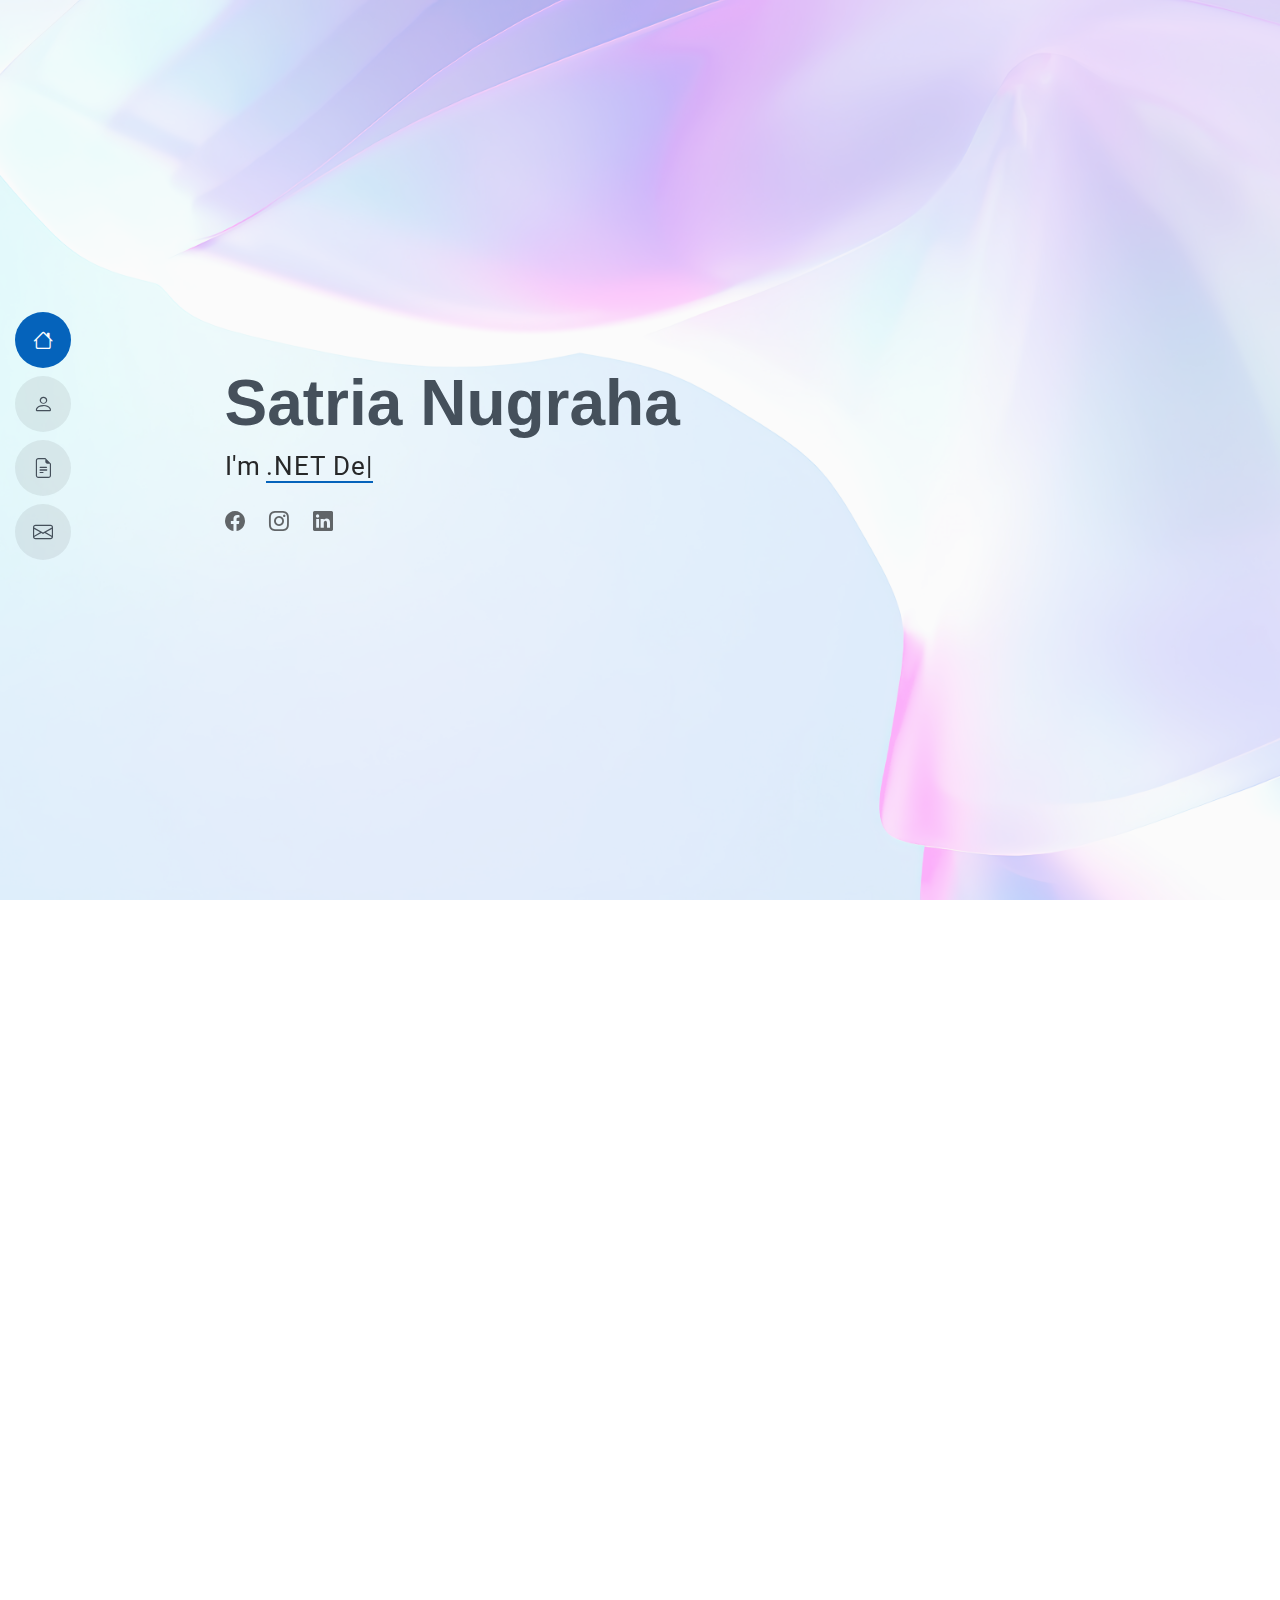
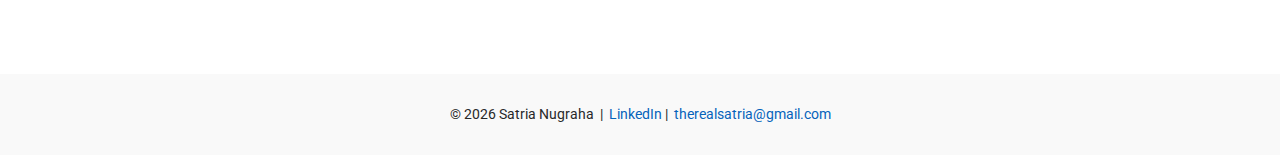
==== index.html @ 780abbc5 "update resume" ====
<!DOCTYPE html>
<!-- test -->
<html lang="en">
  <head>
    <meta charset="utf-8" />
    <meta content="width=device-width, initial-scale=1.0" name="viewport" />
    <title></title>
    <meta content="" name="description" />
    <meta content="" name="keywords" />

    <!-- Favicons -->
    <link href="assets/img/favicon.png" rel="icon" />
    <link href="assets/img/apple-touch-icon.png" rel="apple-touch-icon" />

    <!-- Fonts -->
    <link href="https://fonts.googleapis.com" rel="preconnect" />
    <link href="https://fonts.gstatic.com" rel="preconnect" crossorigin />
    <link
      href="https://fonts.googleapis.com/css2?family=Roboto:ital,wght@0,100;0,300;0,400;0,500;0,700;0,900;1,100;1,300;1,400;1,500;1,700;1,900&family=Poppins:ital,wght@0,100;0,200;0,300;0,400;0,500;0,600;0,700;0,800;0,900;1,100;1,200;1,300;1,400;1,500;1,600;1,700;1,800;1,900&display=swap"
      rel="stylesheet"
    />

    <!-- Vendor CSS Files -->
    <link
      href="assets/vendor/bootstrap/css/bootstrap.min.css"
      rel="stylesheet"
    />
    <link
      href="assets/vendor/bootstrap-icons/bootstrap-icons.css"
      rel="stylesheet"
    />
    <link href="assets/vendor/aos/aos.css" rel="stylesheet" />
    <link
      href="assets/vendor/glightbox/css/glightbox.min.css"
      rel="stylesheet"
    />
    <link href="assets/vendor/swiper/swiper-bundle.min.css" rel="stylesheet" />

    <!-- Main CSS File -->
    <link href="assets/css/main.css" rel="stylesheet" />

    <!-- =======================================================
  * Template Name: MyResume
  * Template URL: https://bootstrapmade.com/free-html-bootstrap-template-my-resume/
  * Updated: Jun 29 2024 with Bootstrap v5.3.3
  * Author: BootstrapMade.com
  * License: https://bootstrapmade.com/license/
  ======================================================== -->
  </head>

  <body class="index-page">
    <header
      id="header"
      class="header d-flex flex-column justify-content-center"
    >
      <i class="header-toggle d-xl-none bi bi-list"></i>

      <nav id="navmenu" class="navmenu">
        <ul>
          <li>
            <a href="#hero" class="active"
              ><i class="bi bi-house navicon"></i><span>Home</span></a
            >
          </li>
          <li>
            <a href="#about"
              ><i class="bi bi-person navicon"></i><span>About</span></a
            >
          </li>
          <li>
            <a href="#resume"
              ><i class="bi bi-file-earmark-text navicon"></i
              ><span>Resume</span></a
            >
          </li>
          <!-- <li>
            <a href="#portfolio"
              ><i class="bi bi-images navicon"></i><span>Portfolio</span></a
            >
          </li>
          <li>
            <a href="#services"
              ><i class="bi bi-hdd-stack navicon"></i><span>Services</span></a
            >
          </li> -->
          <li>
            <a href="#contact"
              ><i class="bi bi-envelope navicon"></i><span>Contact</span></a
            >
          </li>
        </ul>
      </nav>
    </header>

    <main class="main">
      <!-- Hero Section -->
      <section id="hero" class="hero section light-background">
        <img src="assets/img/iphone-14-abstract-4k-wallpaper-uhdpaper.com-37@0@h.jpg" alt="">

        <div class="container" data-aos="zoom-out">
          <div class="row justify-content-center">
            <div class="col-lg-9">
              <h2 id="namalengkap"></h2>
              <p>
                I'm
                <span
                  class="typed"
                  data-typed-items=".NET Developer,Technical Consultant,"
                ></span
                ><span
                  class="typed-cursor typed-cursor--blink"
                  aria-hidden="true"
                ></span>
              </p>
              <div class="social-links">
                <a
                  href="https://www.facebook.com/therealsatria/"
                  target="_blank"
                  ><i class="bi bi-facebook"></i
                ></a>
                <a
                  href="https://www.instagram.com/therealsatria/"
                  target="_blank"
                  ><i class="bi bi-instagram"></i
                ></a>
                <a href="https://www.linkedin.com/in/satrianug/" target="_blank"
                  ><i class="bi bi-linkedin"></i
                ></a>
              </div>
            </div>
          </div>
        </div>
      </section>
      <!-- /Hero Section -->

      <!-- About Section -->
      <section id="about" class="about section">
        <!-- Section Title -->
        <div class="container section-title" data-aos="fade-up">
          <h2>About</h2>
          <p id="deskripsi2"></p>
        </div>
        <!-- End Section Title -->

        <div class="container" data-aos="fade-up" data-aos-delay="100">
          <div class="row gy-4 justify-content-center">
            <div class="col-lg-4">
              <div class="container" style="max-width: 250px">
                <img
                  src="assets/img/satria.JPG"
                  class="img-fluid"
                  alt=""
                  style="border: 2px solid #000; padding: 5px"
                />
              </div>
            </div>
            <div class="col-lg-8 content">
              <h2>.NET Developer &amp; Technical Consultant</h2>
              <!-- <p class="fst-italic py-3">
              Lorem ipsum dolor sit amet, consectetur adipiscing elit, sed do eiusmod tempor incididunt ut labore et dolore
              magna aliqua.
            </p> -->
              <p>&nbsp;</p>
              <div class="row">
                <div class="col-lg-6">
                  <ul>
                    <li>
                      <i class="bi bi-chevron-right"></i>
                      <strong>Birthday:</strong> <span>15 Nov 1993</span>
                    </li>
                    <li>
                      <i class="bi bi-chevron-right"></i>
                      <strong>Website:</strong>
                      <span>therealsatria.github.io</span>
                    </li>
                    <li>
                      <i class="bi bi-chevron-right"></i>
                      <strong>Phone:</strong> <span>+62 813-3287-5050</span>
                    </li>
                    <li>
                      <i class="bi bi-chevron-right"></i>
                      <strong>City:</strong> <span>Lamongan</span>
                    </li>
                  </ul>
                </div>
                <div class="col-lg-6">
                  <ul>
                    <li>
                      <i class="bi bi-chevron-right"></i> <strong>Age:</strong>
                      <span>31</span>
                    </li>
                    <li>
                      <i class="bi bi-chevron-right"></i>
                      <strong>Degree:</strong> <span>Bachelor</span>
                    </li>
                    <li>
                      <i class="bi bi-chevron-right"></i>
                      <strong>Email:</strong>
                      <span>satrianug@live.com</span>
                    </li>
                    <li>
                      <i class="bi bi-chevron-right"></i>
                      <strong>Freelance:</strong> <span>Available</span>
                    </li>
                  </ul>
                </div>
              </div>
              <p id="deskripsi" class="py-3"></p>
            </div>
          </div>
        </div>
      </section>
      <!-- /About Section -->

      <!-- Stats Section -->
      <!-- <section id="stats" class="stats section">

      <div class="container" data-aos="fade-up" data-aos-delay="100">

        <div class="row gy-4">

          <div class="col-lg-3 col-md-6 d-flex flex-column align-items-center">
            <i class="bi bi-emoji-smile"></i>
            <div class="stats-item">
              <span data-purecounter-start="0" data-purecounter-end="232" data-purecounter-duration="1" class="purecounter"></span>
              <p>Happy Clients</p>
            </div>
          </div>

          <div class="col-lg-3 col-md-6 d-flex flex-column align-items-center">
            <i class="bi bi-journal-richtext"></i>
            <div class="stats-item">
              <span data-purecounter-start="0" data-purecounter-end="521" data-purecounter-duration="1" class="purecounter"></span>
              <p>Projects</p>
            </div>
          </div>

          <div class="col-lg-3 col-md-6 d-flex flex-column align-items-center">
            <i class="bi bi-headset"></i>
            <div class="stats-item">
              <span data-purecounter-start="0" data-purecounter-end="1463" data-purecounter-duration="1" class="purecounter"></span>
              <p>Hours Of Support</p>
            </div>
          </div>

          <div class="col-lg-3 col-md-6 d-flex flex-column align-items-center">
            <i class="bi bi-people"></i>
            <div class="stats-item">
              <span data-purecounter-start="0" data-purecounter-end="15" data-purecounter-duration="1" class="purecounter"></span>
              <p>Hard Workers</p>
            </div>
          </div>

        </div>

      </div>

    </section> -->
      <!-- /Stats Section -->

      <section id="skills" class="skills section">
        <div class="container section-title" data-aos="fade-up">
          <h2>Core Skills</h2>
          <!-- <p>Necessitatibus eius consequatur ex aliquid fuga eum quidem sint consectetur velit</p> -->
        </div>

        <div class="container" data-aos="fade-up" data-aos-delay="100">
          <div class="row skills-content skills-animation">
            <div class="col-lg-6">
              <div class="progress">
                <span class="skill"><span>C#</span> <i class="val"></i></span>
                <div class="progress-bar-wrap">
                  <div
                    class="progress-bar"
                    role="progressbar"
                    aria-valuenow=""
                    aria-valuemin="0"
                    aria-valuemax="100"
                  ></div>
                </div>
              </div>

              <div class="progress">
                <span class="skill"
                  ><span>.NET Core</span> <i class="val"></i
                ></span>
                <div class="progress-bar-wrap">
                  <div
                    class="progress-bar"
                    role="progressbar"
                    aria-valuenow=""
                    aria-valuemin="0"
                    aria-valuemax="100"
                  ></div>
                </div>
              </div>

              <div class="progress">
                <span class="skill"
                  ><span>ASP.NET Web API</span> <i class="val"></i
                ></span>
                <div class="progress-bar-wrap">
                  <div
                    class="progress-bar"
                    role="progressbar"
                    aria-valuenow=""
                    aria-valuemin="0"
                    aria-valuemax="100"
                  ></div>
                </div>
              </div>
              <div class="progress">
                <span class="skill"><span>SQL</span> <i class="val"></i></span>
                <div class="progress-bar-wrap">
                  <div
                    class="progress-bar"
                    role="progressbar"
                    aria-valuenow=""
                    aria-valuemin="0"
                    aria-valuemax="100"
                  ></div>
                </div>
              </div>
              <div class="progress">
                <span class="skill"
                  ><span>Microsoft Azure</span> <i class="val"></i
                ></span>
                <div class="progress-bar-wrap">
                  <div
                    class="progress-bar"
                    role="progressbar"
                    aria-valuenow=""
                    aria-valuemin="0"
                    aria-valuemax="100"
                  ></div>
                </div>
              </div>
              <div class="progress">
                <span class="skill"
                  ><span>Microsoft 365</span> <i class="val"></i
                ></span>
                <div class="progress-bar-wrap">
                  <div
                    class="progress-bar"
                    role="progressbar"
                    aria-valuenow=""
                    aria-valuemin="0"
                    aria-valuemax="100"
                  ></div>
                </div>
              </div>
            </div>

            <div class="col-lg-6">
              <div class="progress">
                <span class="skill"
                  ><span>Microsoft Active Directory</span> <i class="val"></i
                ></span>
                <div class="progress-bar-wrap">
                  <div
                    class="progress-bar"
                    role="progressbar"
                    aria-valuenow=""
                    aria-valuemin="0"
                    aria-valuemax="100"
                  ></div>
                </div>
              </div>

              <div class="progress">
                <span class="skill"><span>Java</span> <i class="val"></i></span>
                <div class="progress-bar-wrap">
                  <div
                    class="progress-bar"
                    role="progressbar"
                    aria-valuenow=""
                    aria-valuemin="0"
                    aria-valuemax="100"
                  ></div>
                </div>
              </div>

              <div class="progress">
                <span class="skill"><span>Git</span> <i class="val"></i></span>
                <div class="progress-bar-wrap">
                  <div
                    class="progress-bar"
                    role="progressbar"
                    aria-valuenow=""
                    aria-valuemin="0"
                    aria-valuemax="100"
                  ></div>
                </div>
              </div>

              <div class="progress">
                <span class="skill"
                  ><span>Linux / UNIX</span> <i class="val"></i
                ></span>
                <div class="progress-bar-wrap">
                  <div
                    class="progress-bar"
                    role="progressbar"
                    aria-valuenow=""
                    aria-valuemin="0"
                    aria-valuemax="100"
                  ></div>
                </div>
              </div>

              <div class="progress">
                <span class="skill"
                  ><span>Windows Server</span> <i class="val"></i
                ></span>
                <div class="progress-bar-wrap">
                  <div
                    class="progress-bar"
                    role="progressbar"
                    aria-valuenow=""
                    aria-valuemin="0"
                    aria-valuemax="100"
                  ></div>
                </div>
              </div>

              <div class="progress">
                <span class="skill"
                  ><span>Docker</span> <i class="val"></i
                ></span>
                <div class="progress-bar-wrap">
                  <div
                    class="progress-bar"
                    role="progressbar"
                    aria-valuenow=""
                    aria-valuemin="0"
                    aria-valuemax="100"
                  ></div>
                </div>
              </div>
            </div>
          </div>
        </div>
      </section>

      <!-- Resume Section -->
      <section id="resume" class="resume section">
        <!-- Section Title -->
        <div class="container section-title" data-aos="fade-up">
          <h2>Resume</h2>
          <!-- <p>
            Magnam dolores commodi suscipit. Necessitatibus eius consequatur ex
            aliquid fuga eum quidem. Sit sint consectetur velit. Quisquam quos
            quisquam cupiditate. Et nemo qui impedit suscipit alias ea. Quia
            fugiat sit in iste officiis commodi quidem hic quas.
          </p> -->
        </div>
        <!-- End Section Title -->

        <div class="container">
          <div class="row">
            <div class="col-lg-6" data-aos="fade-up" data-aos-delay="100">
              <h3 class="resume-title">Sumary</h3>

              <div class="resume-item pb-0">
                <h4>Satria Nugraha</h4>
                <p>
                  <em
                    >C# / .NET back-end developer with expertise in building
                    scalable and reliable applications. Proficient in designing
                    and implementing microservices architectures, RESTful APIs,
                    and cloud-native solutions. Experienced in building
                    serverless applications on Azure.</em
                  >
                </p>
                <ul>
                  <li>Lamongan, East Java, ID</li>
                  <li>+62 813-3287-5050</li>
                  <li>satrianug@live.com</li>
                </ul>
              </div>
              <!-- Edn Resume Item -->

              <h3 class="resume-title">Education</h3>
              <!-- <div class="resume-item">
                <h4>Master of Fine Arts &amp; Graphic Design</h4>
                <h5>2015 - 2016</h5>
                <p><em>Rochester Institute of Technology, Rochester, NY</em></p>
                <p>
                  Qui deserunt veniam. Et sed aliquam labore tempore sed
                  quisquam iusto autem sit. Ea vero voluptatum qui ut
                  dignissimos deleniti nerada porti sand markend
                </p>
              </div> -->
              <!-- Edn Resume Item -->

              <div class="resume-item">
                <h4>Bachelor of Information System</h4>
                <h5>2015 - 2019</h5>
                <p>
                  <em>Universitas Pesantren Tinggi Darul Ulum, Jombang, ID</em>
                </p>
                <p>GPA 3.29</p>
              </div>
              <!-- Edn Resume Item -->
            </div>

            <div class="col-lg-6" data-aos="fade-up" data-aos-delay="200">
              <h3 class="resume-title">Professional Experience</h3>
              <div class="resume-item">
                <h4>Back End Developer</h4>
                <h5>2024 - Present</h5>
                <p><em>Solutionlabs Group, Yogyakarta, ID </em></p>
                <ul>
                  <li>
                    Design, develop, and maintain RESTful APIs using ASP.NET Web
                    API and .NET Core.
                  </li>
                  <li>
                    Write clean, well-structured, documented, and testable code.
                  </li>
                  <li>
                    Implement complex business logic and integrations with
                    various systems and databases.
                  </li>
                  <li>Troubleshoot and debug efficiently.</li>
                  <li>Collaborate with front-end teams for API integration.</li>
                </ul>
              </div>
              <!-- Edn Resume Item -->

              <div class="resume-item">
                <h4>Technical Consultant</h4>
                <h5>2024 - Present</h5>
                <p><em>Solutionlabs Group, Yogyakarta, ID</em></p>
                <ul>
                  <li>Manage Service for Microsoft 365 and Active Directory</li>
                  <li>Respond to and resolve escalated technical issues.</li>
                  <li>
                    Identify, analyze, and implement solutions for recurring
                    issues.
                  </li>
                  <li>
                    Assess and implement changes to the Microsoft
                    infrastructure.
                  </li>
                  <li>
                    Preventive Maintenance and gathering data for report weekly,
                    monthly, quarterly
                  </li>
                  <li>Share knowledge and best practices with the team.</li>
                </ul>
              </div>
              <div class="resume-item">
                <h4>Technical Consultant</h4>
                <h5>2023 - 2024</h5>
                <p><em>PT Mitra Integrasi Informatika, Jakarta, ID</em></p>
                <ul>
                  <li>Analyze client infrastructure needs</li>
                  <li>Design and implement Microsoft 365 solutions</li>
                  <li>Configure, migrate, and integrate systems</li>
                  <li>Test, troubleshoot, and document solutions</li>
                  <li>
                    Provide technical support and transfer knowledge training
                  </li>
                </ul>
              </div>
              <div class="resume-item">
                <h4>IT Staff</h4>
                <h5>2021 - 2023</h5>
                <p><em>Mutiara Hati Hospital, Mojokerto, ID</em></p>
                <ul>
                  <li>Responsibility to whole system IT infrastructure</li>
                  <li>
                    Admin and manage windows and linux servers, ensure uptime
                    and reliability
                  </li>
                  <li>
                    Monitor, maintain and troubleshoot network to ensure no
                    disruption to the endpoint
                  </li>
                  <li>
                    Provide technical support to hospital'staff, addressing and
                    resolving IT-related issues in a timely manner.
                  </li>
                  <li>
                    Implement and enforce IT security policies and procedures to
                    protect hospital data and systems from breaches and
                    vulnerabilities.
                  </li>
                </ul>
              </div>
              <!-- Edn Resume Item -->
            </div>
          </div>
        </div>
      </section>
      <!-- /Resume Section -->

      <!-- Contact Section -->
      <section id="contact" class="contact section">
        <!-- Section Title -->
        <div class="container section-title" data-aos="fade-up">
          <h2>Contact</h2>
          <p>Feel free to contact me for any work or suggestions below</p>
        </div>
        <!-- End Section Title -->

        <div class="container" data-aos="fade" data-aos-delay="100">
          <div class="row gy-4">
            <div class="col-lg-4">
              <div
                class="info-item d-flex"
                data-aos="fade-up"
                data-aos-delay="200"
              >
                <i class="bi bi-geo-alt flex-shrink-0"></i>
                <div>
                  <h3>Address</h3>
                  <p>Lamongan, East Java, ID</p>
                </div>
              </div>
              <!-- End Info Item -->

              <div
                class="info-item d-flex"
                data-aos="fade-up"
                data-aos-delay="300"
              >
                <i class="bi bi-telephone flex-shrink-0"></i>
                <div>
                  <h3>Call Us</h3>
                  <p>+62 813-3287-5050</p>
                </div>
              </div>
              <!-- End Info Item -->

              <div
                class="info-item d-flex"
                data-aos="fade-up"
                data-aos-delay="400"
              >
                <i class="bi bi-envelope flex-shrink-0"></i>
                <div>
                  <h3>Email Us</h3>
                  <p>satrianug@live.com</p>
                </div>
              </div>
              <!-- End Info Item -->
            </div>

            <div class="col-lg-8">
              <form
                action="forms/contact.php"
                method="post"
                class="php-email-form"
                data-aos="fade-up"
                data-aos-delay="200"
              >
                <div class="row gy-4">
                  <div class="col-md-6">
                    <input
                      type="text"
                      name="name"
                      class="form-control"
                      placeholder="Your Name"
                      required=""
                    />
                  </div>

                  <div class="col-md-6">
                    <input
                      type="email"
                      class="form-control"
                      name="email"
                      placeholder="Your Email"
                      required=""
                    />
                  </div>

                  <div class="col-md-12">
                    <input
                      type="text"
                      class="form-control"
                      name="subject"
                      placeholder="Subject"
                      required=""
                    />
                  </div>

                  <div class="col-md-12">
                    <textarea
                      class="form-control"
                      name="message"
                      rows="6"
                      placeholder="Message"
                      required=""
                    ></textarea>
                  </div>

                  <div class="col-md-12 text-center">
                    <div class="loading">Loading</div>
                    <div class="error-message"></div>
                    <div class="sent-message">
                      Your message has been sent. Thank you!
                    </div>

                    <button type="submit">Send Message</button>
                  </div>
                </div>
              </form>
            </div>
            <!-- End Contact Form -->
          </div>
        </div>
      </section>
      <!-- /Contact Section -->
    </main>

    <footer id="footer" class="footer position-relative light-background">
      <div class="container">
        <h3 class="sitename">Satria Nugraha</h3>
        <p>
          <strong>Location:</strong> Lamongan, East Java, ID
          <br />
          <strong>Phone:</strong> +62 813-3287-5050
          <br />
          <strong>Email:</strong>
        </p>
        <div class="social-links d-flex justify-content-center">
          <a href=""><i class="bi bi-twitter-x"></i></a>
          <a href=""><i class="bi bi-facebook"></i></a>
          <a href=""><i class="bi bi-instagram"></i></a>
          <a href=""><i class="bi bi-skype"></i></a>
          <a href=""><i class="bi bi-linkedin"></i></a>
        </div>
      </div>
    </footer>

    <!-- Scroll Top -->
    <a
      href="#"
      id="scroll-top"
      class="scroll-top d-flex align-items-center justify-content-center"
      ><i class="bi bi-arrow-up-short"></i
    ></a>

    <!-- Preloader -->
    <div id="preloader"></div>

    <!-- Vendor JS Files -->
    <script src="assets/vendor/bootstrap/js/bootstrap.bundle.min.js"></script>
    <script src="assets/vendor/php-email-form/validate.js"></script>
    <script src="assets/vendor/aos/aos.js"></script>
    <script src="assets/vendor/typed.js/typed.umd.js"></script>
    <script src="assets/vendor/purecounter/purecounter_vanilla.js"></script>
    <script src="assets/vendor/waypoints/noframework.waypoints.js"></script>
    <script src="assets/vendor/glightbox/js/glightbox.min.js"></script>
    <script src="assets/vendor/imagesloaded/imagesloaded.pkgd.min.js"></script>
    <script src="assets/vendor/isotope-layout/isotope.pkgd.min.js"></script>
    <script src="assets/vendor/swiper/swiper-bundle.min.js"></script>

    <!-- Main JS File -->
    <script src="assets/js/main.js"></script>
    <script src="assets/js/satria.js"></script>
  </body>
</html>
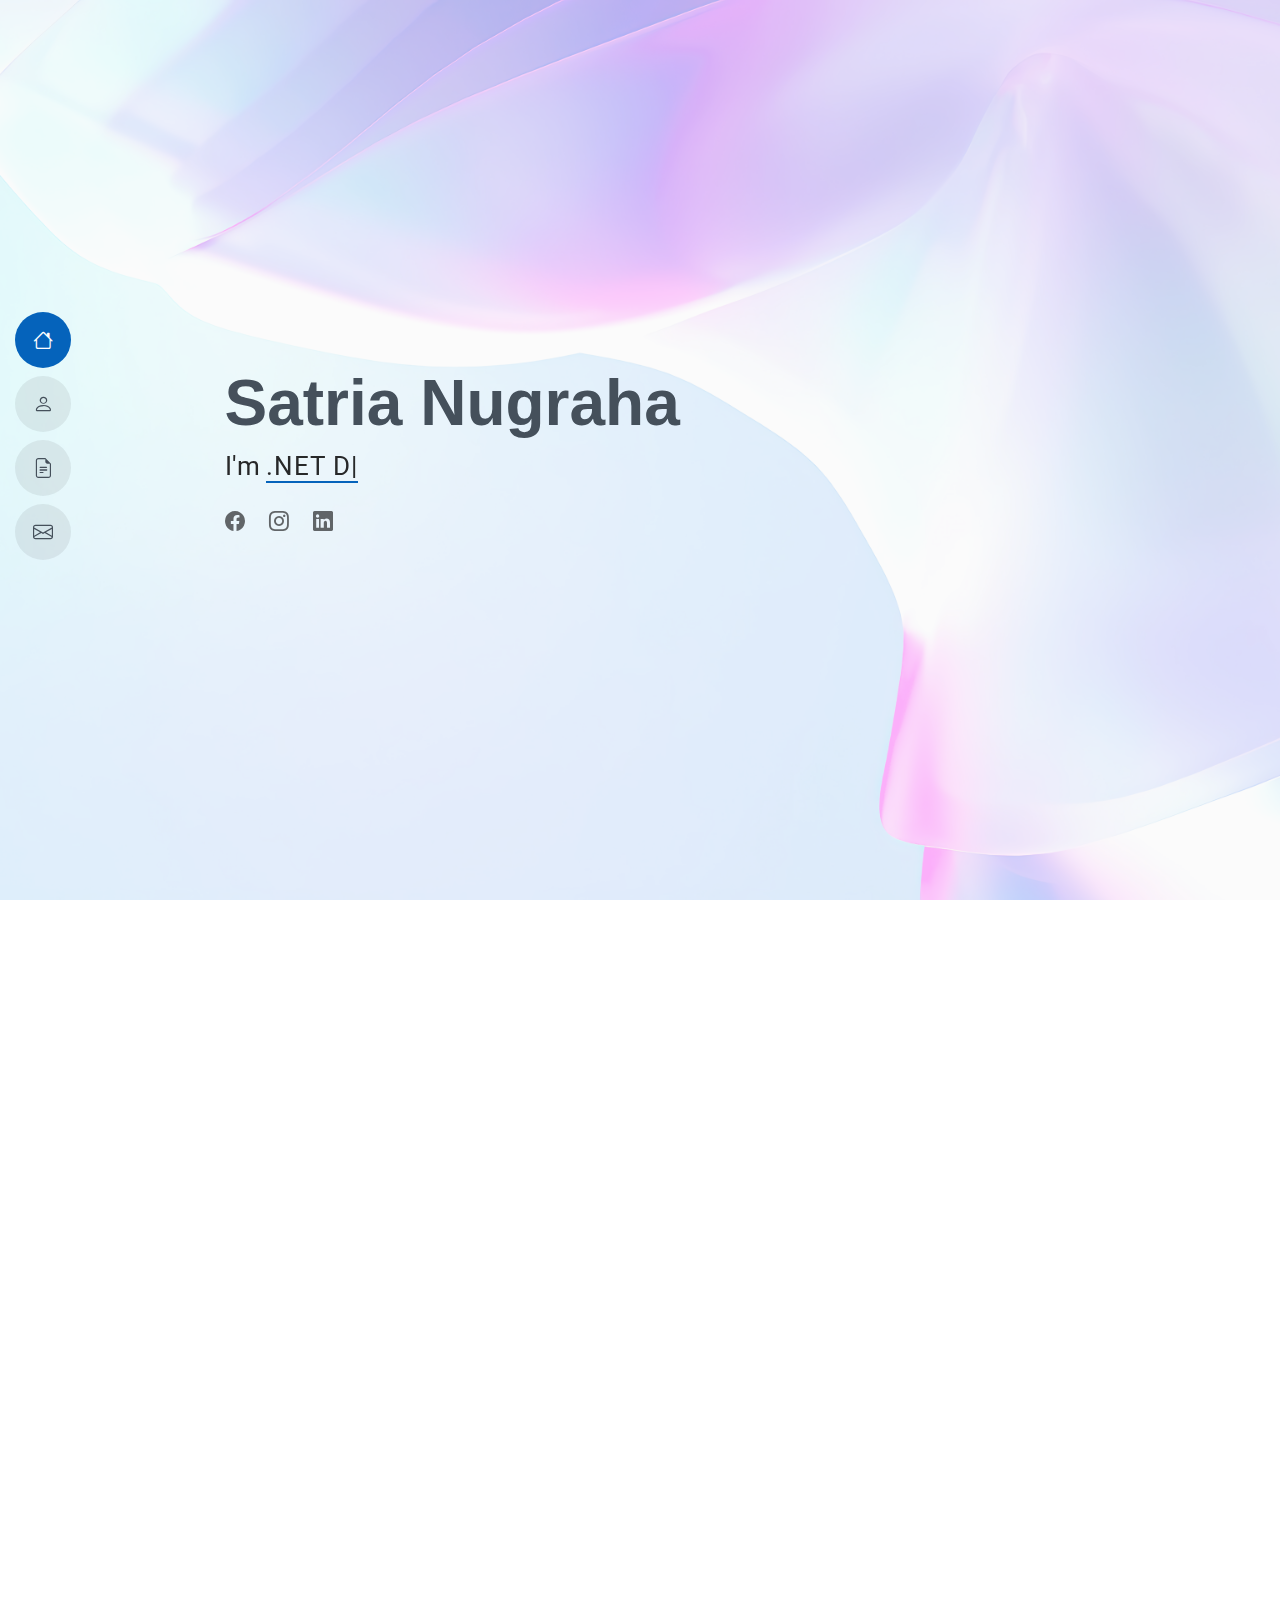
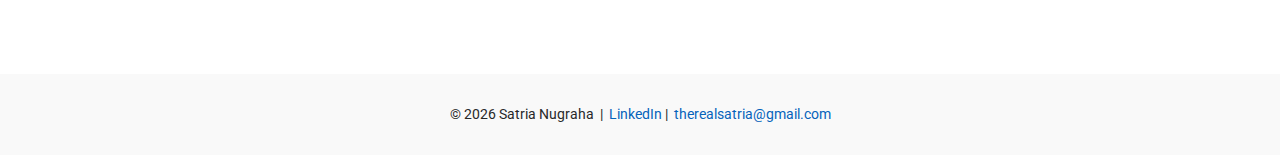
==== commit 812bd37a: "update resume" ====
--- a/index.html
+++ b/index.html
@@ -145,9 +145,9 @@
         <div class="container" data-aos="fade-up" data-aos-delay="100">
           <div class="row gy-4 justify-content-center">
             <div class="col-lg-4">
-              <div class="container" style="max-width: 250px">
+              <div class="container" style="max-width: 350px">
                 <img
-                  src="assets/img/satria.JPG"
+                  src="assets/img/b5f8904b-24b9-4854-b1d7-16cceb1a7564.jpeg"
                   class="img-fluid"
                   alt=""
                   style="border: 2px solid #000; padding: 5px"
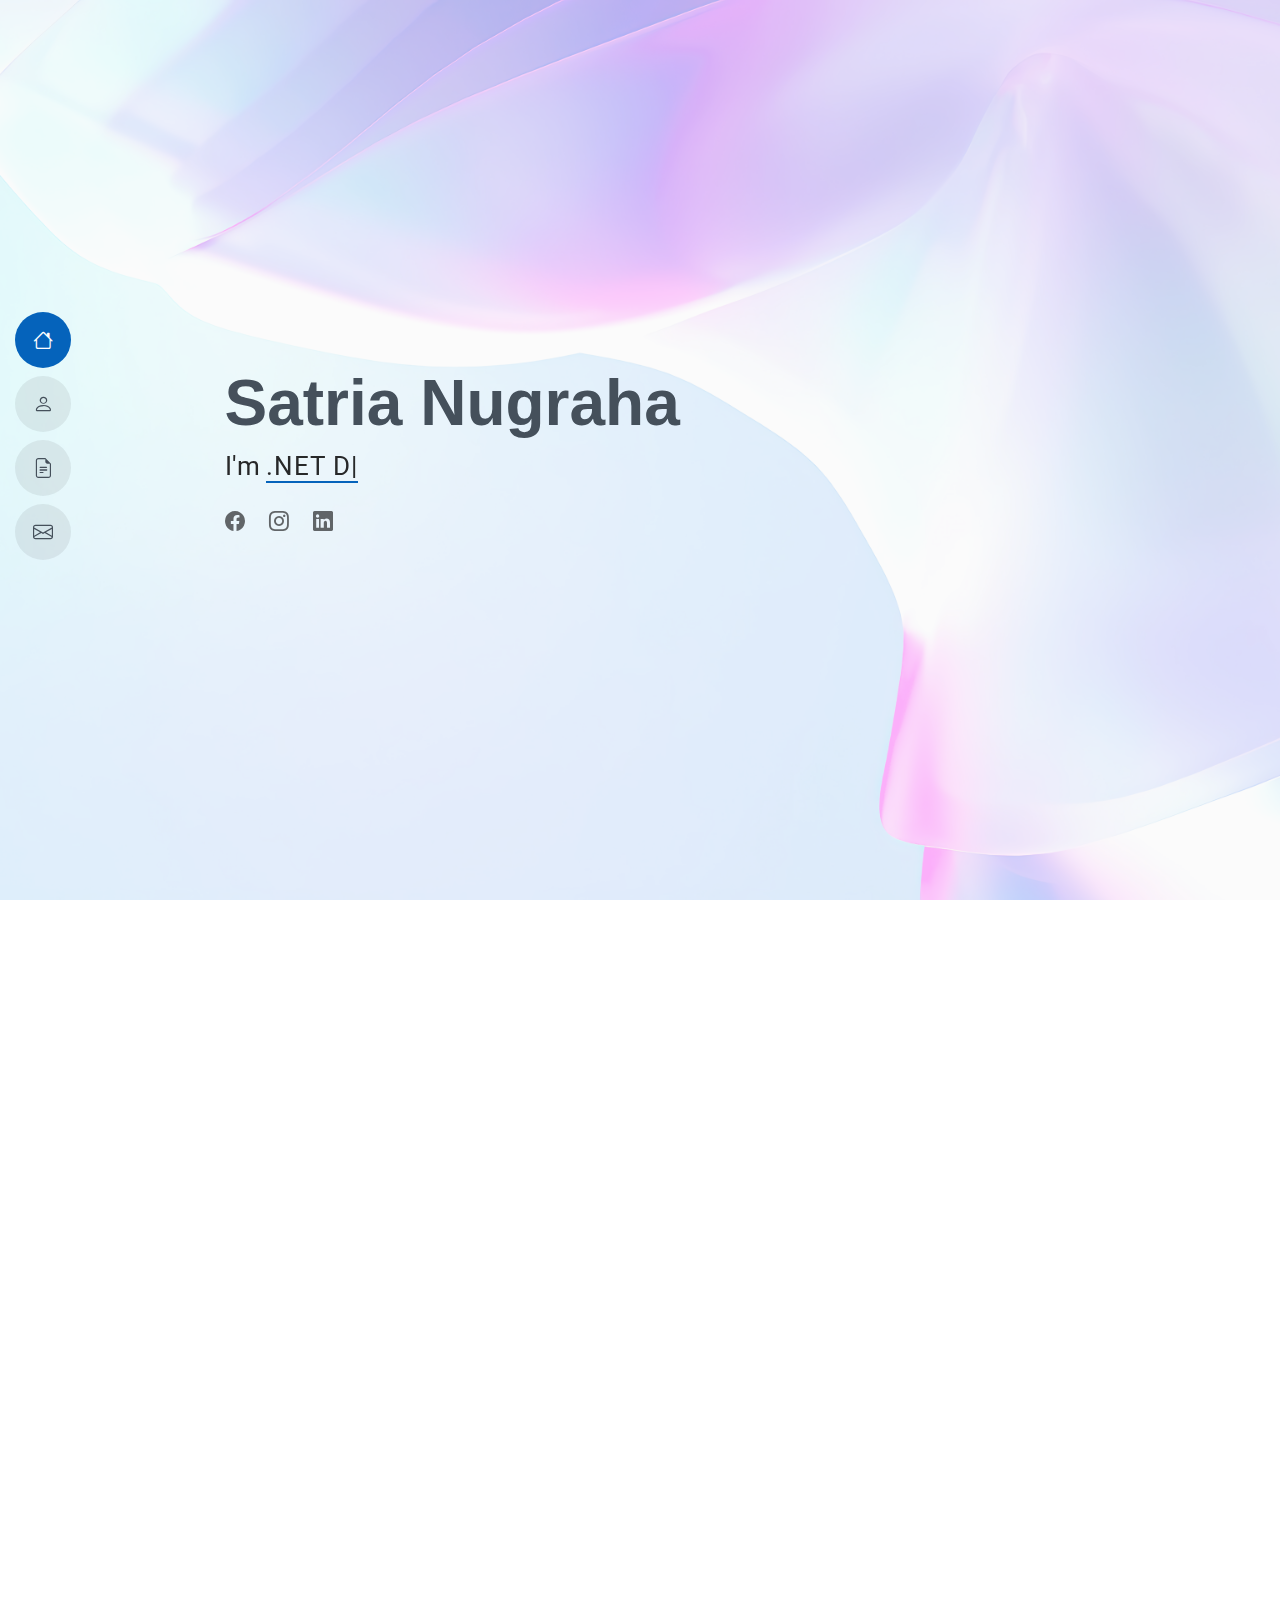
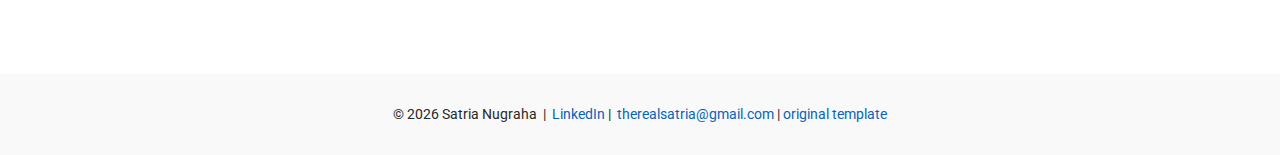
==== commit 7c51184a: "update resume" ====
--- a/index.html
+++ b/index.html
@@ -95,7 +95,10 @@
     <main class="main">
       <!-- Hero Section -->
       <section id="hero" class="hero section light-background">
-        <img src="assets/img/iphone-14-abstract-4k-wallpaper-uhdpaper.com-37@0@h.jpg" alt="">
+        <img
+          src="assets/img/iphone-14-abstract-4k-wallpaper-uhdpaper.com-37@0@h.jpg"
+          alt=""
+        />
 
         <div class="container" data-aos="zoom-out">
           <div class="row justify-content-center">
@@ -147,7 +150,7 @@
             <div class="col-lg-4">
               <div class="container" style="max-width: 350px">
                 <img
-                  src="assets/img/b5f8904b-24b9-4854-b1d7-16cceb1a7564.jpeg"
+                  src="assets/img/ec5b53e8-0f0a-42a7-a97c-34717406b878.jpeg"
                   class="img-fluid"
                   alt=""
                   style="border: 2px solid #000; padding: 5px"
@@ -469,8 +472,8 @@
                     scalable and reliable applications. Proficient in designing
                     and implementing microservices architectures, RESTful APIs,
                     and cloud-native solutions. Experienced in building
-                    serverless applications on Azure.</em
-                  >
+                    serverless applications on Azure.
+                  </em>
                 </p>
                 <ul>
                   <li>Lamongan, East Java, ID</li>
@@ -694,7 +697,9 @@
                       rows="6"
                       placeholder="Message"
                       required=""
-                    ></textarea>
+                    >
+I apologize, but this "contact us" feature isn't available at the moment.</textarea
+                    >
                   </div>
 
                   <div class="col-md-12 text-center">
@@ -704,7 +709,7 @@
                       Your message has been sent. Thank you!
                     </div>
 
-                    <button type="submit">Send Message</button>
+                    <button type="submit" disabled>Send Message</button>
                   </div>
                 </div>
               </form>
@@ -717,23 +722,7 @@
     </main>
 
     <footer id="footer" class="footer position-relative light-background">
-      <div class="container">
-        <h3 class="sitename">Satria Nugraha</h3>
-        <p>
-          <strong>Location:</strong> Lamongan, East Java, ID
-          <br />
-          <strong>Phone:</strong> +62 813-3287-5050
-          <br />
-          <strong>Email:</strong>
-        </p>
-        <div class="social-links d-flex justify-content-center">
-          <a href=""><i class="bi bi-twitter-x"></i></a>
-          <a href=""><i class="bi bi-facebook"></i></a>
-          <a href=""><i class="bi bi-instagram"></i></a>
-          <a href=""><i class="bi bi-skype"></i></a>
-          <a href=""><i class="bi bi-linkedin"></i></a>
-        </div>
-      </div>
+      
     </footer>
 
     <!-- Scroll Top -->
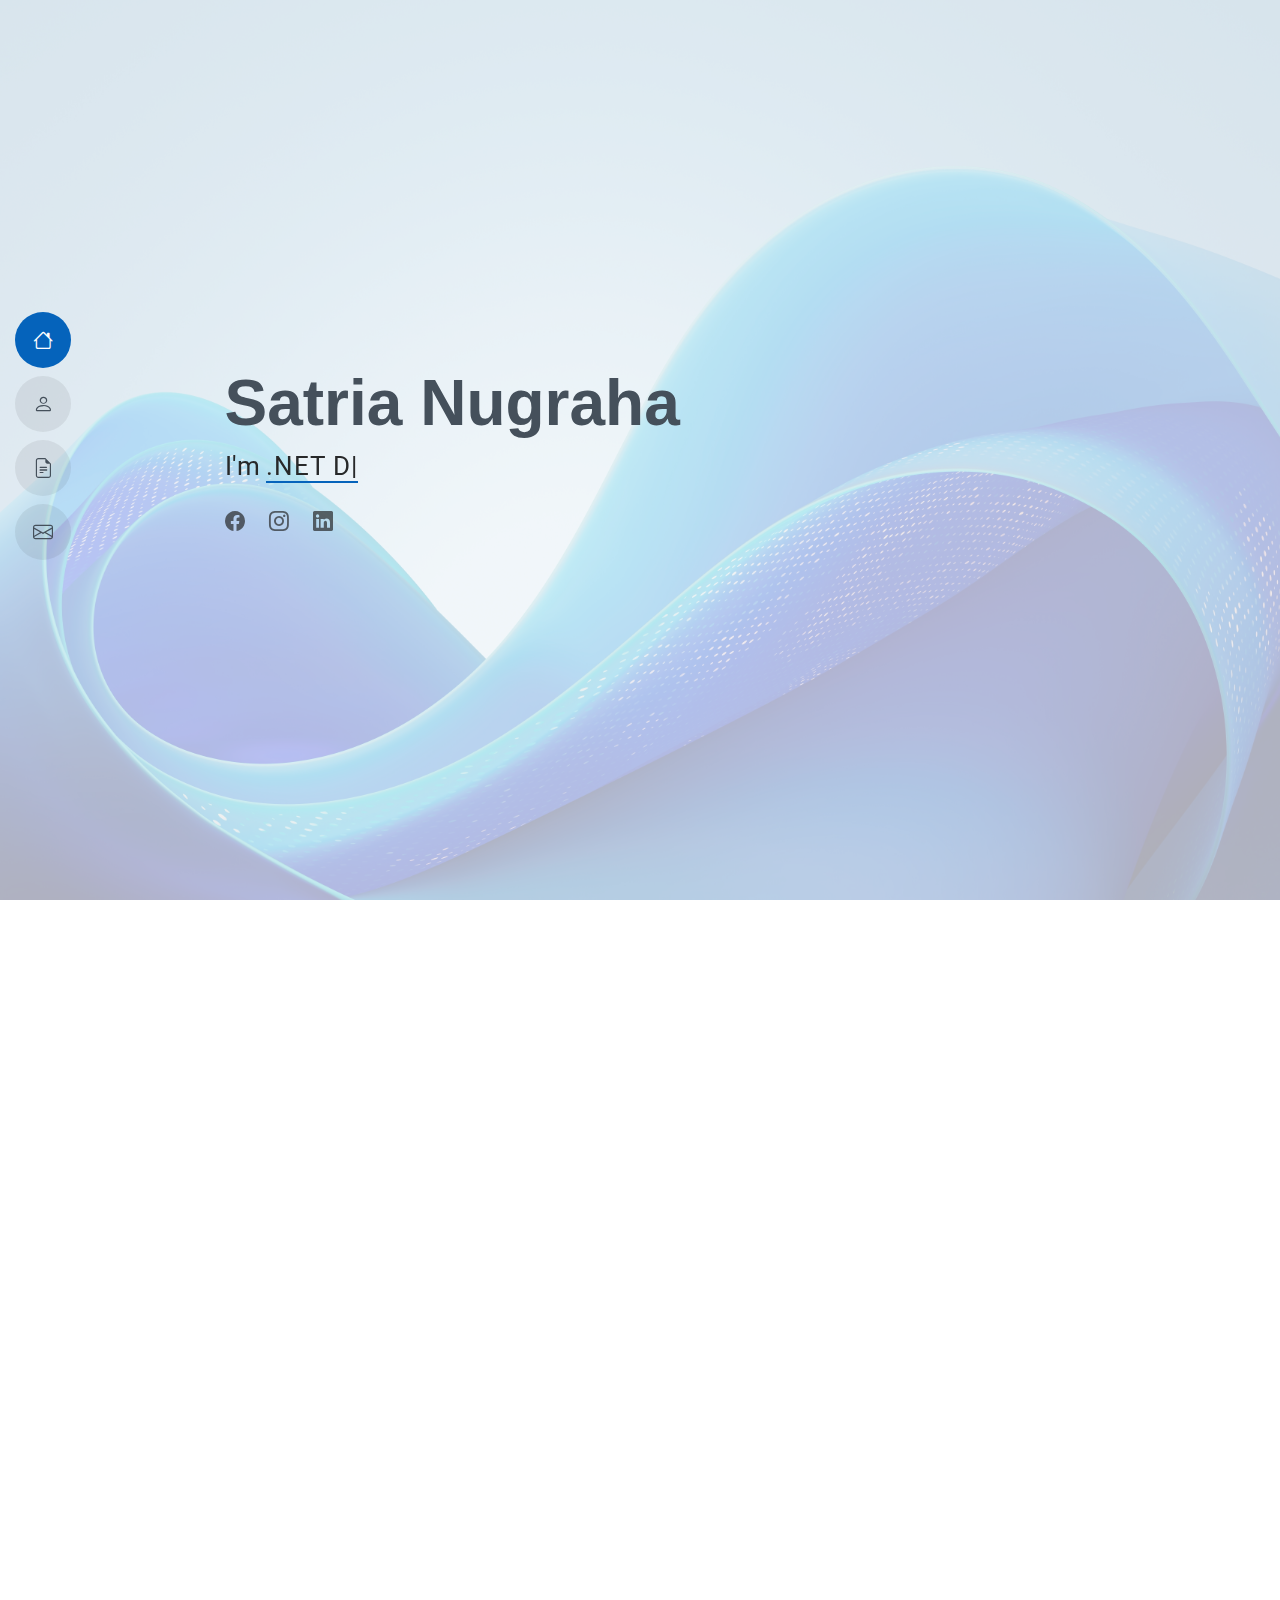
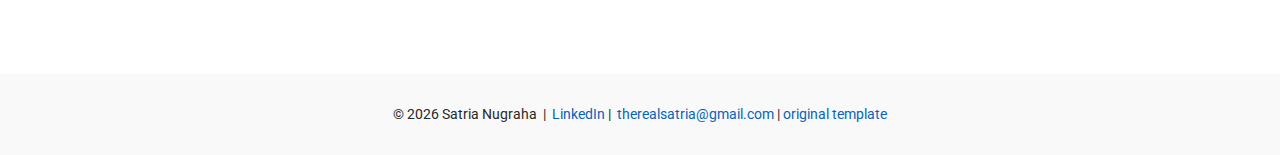
==== commit b7db761c: "update resume" ====
--- a/index.html
+++ b/index.html
@@ -96,7 +96,7 @@
       <!-- Hero Section -->
       <section id="hero" class="hero section light-background">
         <img
-          src="assets/img/iphone-14-abstract-4k-wallpaper-uhdpaper.com-37@0@h.jpg"
+          src="assets/img/img0.jpg"
           alt=""
         />
 
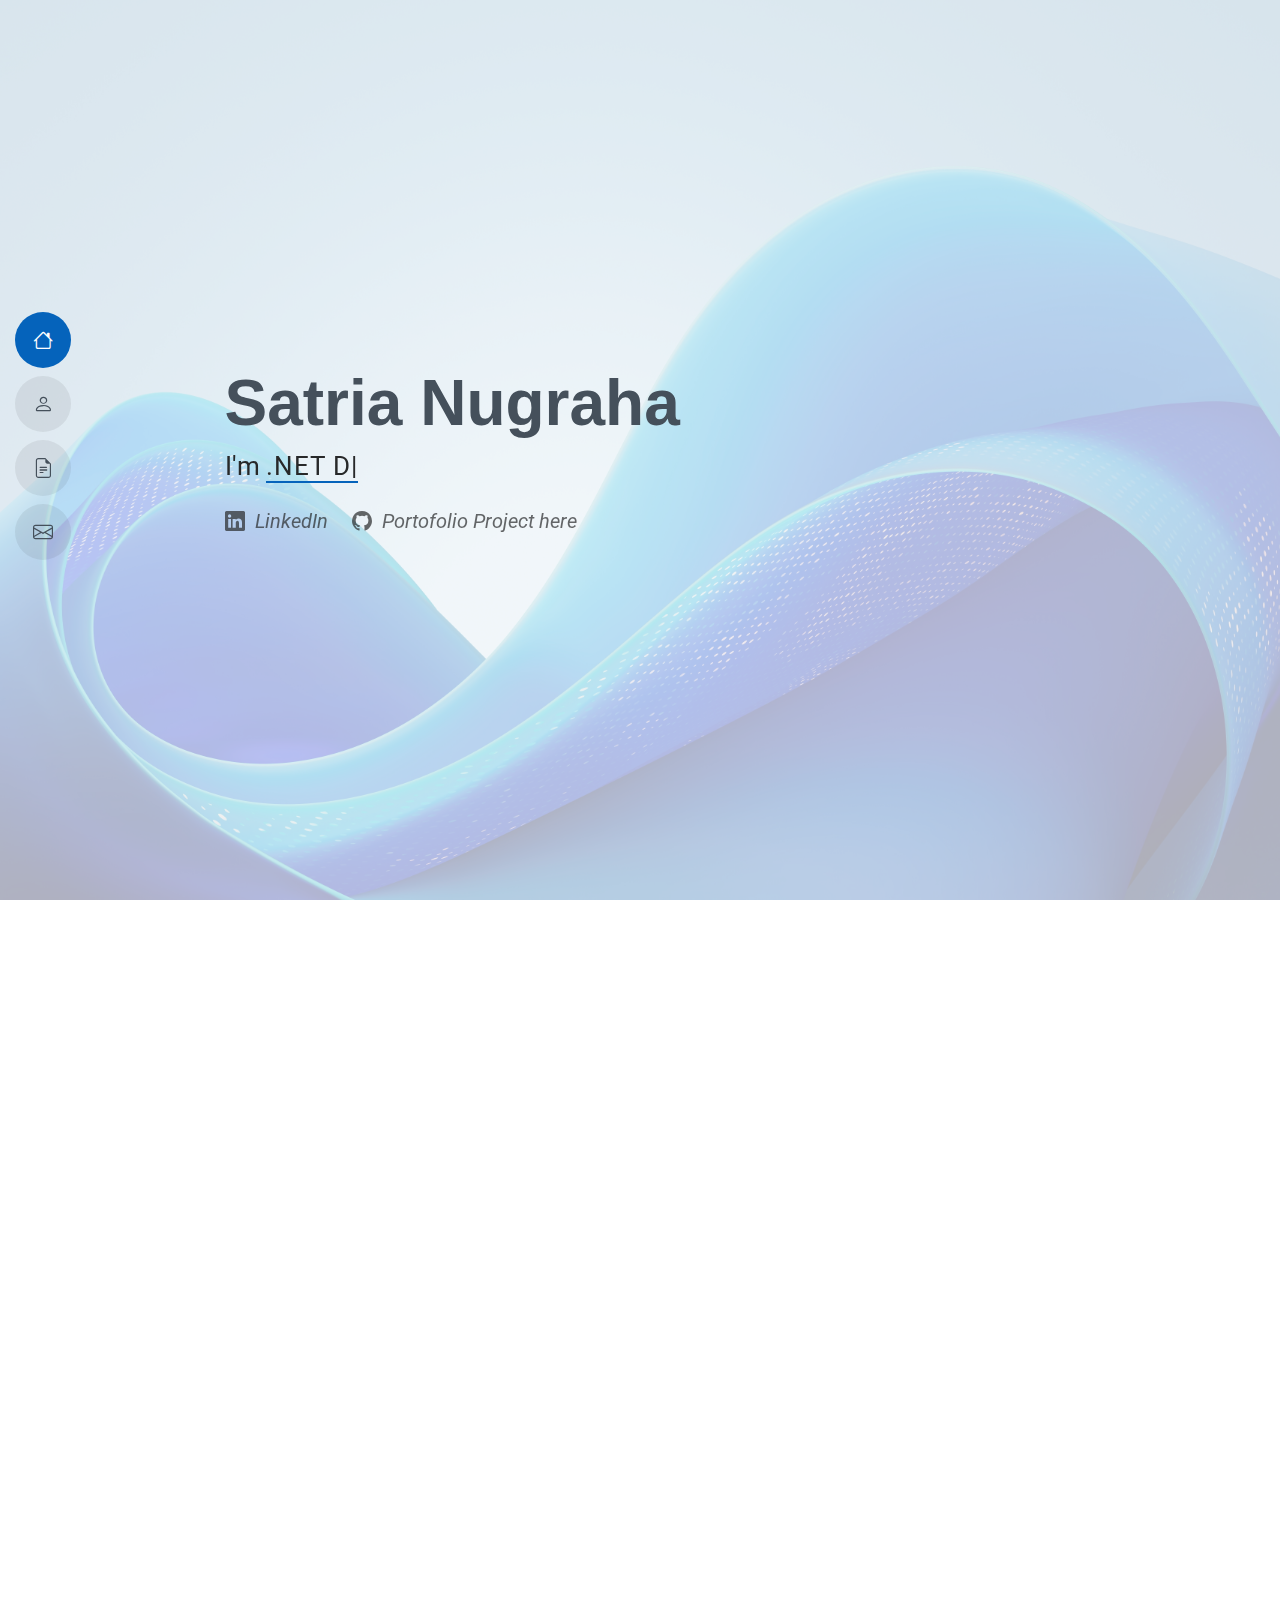
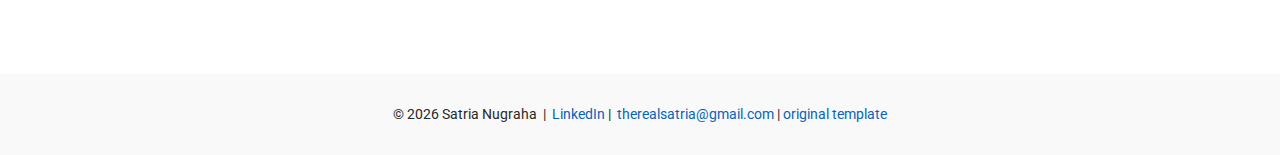
==== commit 4b155755: "update" ====
--- a/index.html
+++ b/index.html
@@ -116,18 +116,21 @@
                 ></span>
               </p>
               <div class="social-links">
-                <a
+                <!-- <a
                   href="https://www.facebook.com/therealsatria/"
                   target="_blank"
                   ><i class="bi bi-facebook"></i
-                ></a>
-                <a
+                ></a> -->
+                <!-- <a
                   href="https://www.instagram.com/therealsatria/"
                   target="_blank"
                   ><i class="bi bi-instagram"></i
+                ></a> -->
+                <a href="https://www.linkedin.com/in/satrianug/" target="_blank"
+                  ><i class="bi bi-linkedin">&nbsp;&nbsp;LinkedIn</i
                 ></a>
-                <a href="https://www.linkedin.com/in/satrianug/" target="_blank"
-                  ><i class="bi bi-linkedin"></i
+                <a href="https://github.com/therealsatria" target="_blank"
+                  ><i class="bi bi-github">&nbsp;&nbsp;Portofolio Project here</i
                 ></a>
               </div>
             </div>
@@ -215,51 +218,7 @@
       </section>
       <!-- /About Section -->
 
-      <!-- Stats Section -->
-      <!-- <section id="stats" class="stats section">
-
-      <div class="container" data-aos="fade-up" data-aos-delay="100">
-
-        <div class="row gy-4">
-
-          <div class="col-lg-3 col-md-6 d-flex flex-column align-items-center">
-            <i class="bi bi-emoji-smile"></i>
-            <div class="stats-item">
-              <span data-purecounter-start="0" data-purecounter-end="232" data-purecounter-duration="1" class="purecounter"></span>
-              <p>Happy Clients</p>
-            </div>
-          </div>
-
-          <div class="col-lg-3 col-md-6 d-flex flex-column align-items-center">
-            <i class="bi bi-journal-richtext"></i>
-            <div class="stats-item">
-              <span data-purecounter-start="0" data-purecounter-end="521" data-purecounter-duration="1" class="purecounter"></span>
-              <p>Projects</p>
-            </div>
-          </div>
-
-          <div class="col-lg-3 col-md-6 d-flex flex-column align-items-center">
-            <i class="bi bi-headset"></i>
-            <div class="stats-item">
-              <span data-purecounter-start="0" data-purecounter-end="1463" data-purecounter-duration="1" class="purecounter"></span>
-              <p>Hours Of Support</p>
-            </div>
-          </div>
-
-          <div class="col-lg-3 col-md-6 d-flex flex-column align-items-center">
-            <i class="bi bi-people"></i>
-            <div class="stats-item">
-              <span data-purecounter-start="0" data-purecounter-end="15" data-purecounter-duration="1" class="purecounter"></span>
-              <p>Hard Workers</p>
-            </div>
-          </div>
-
-        </div>
-
-      </div>
-
-    </section> -->
-      <!-- /Stats Section -->
+      
 
       <section id="skills" class="skills section">
         <div class="container section-title" data-aos="fade-up">
